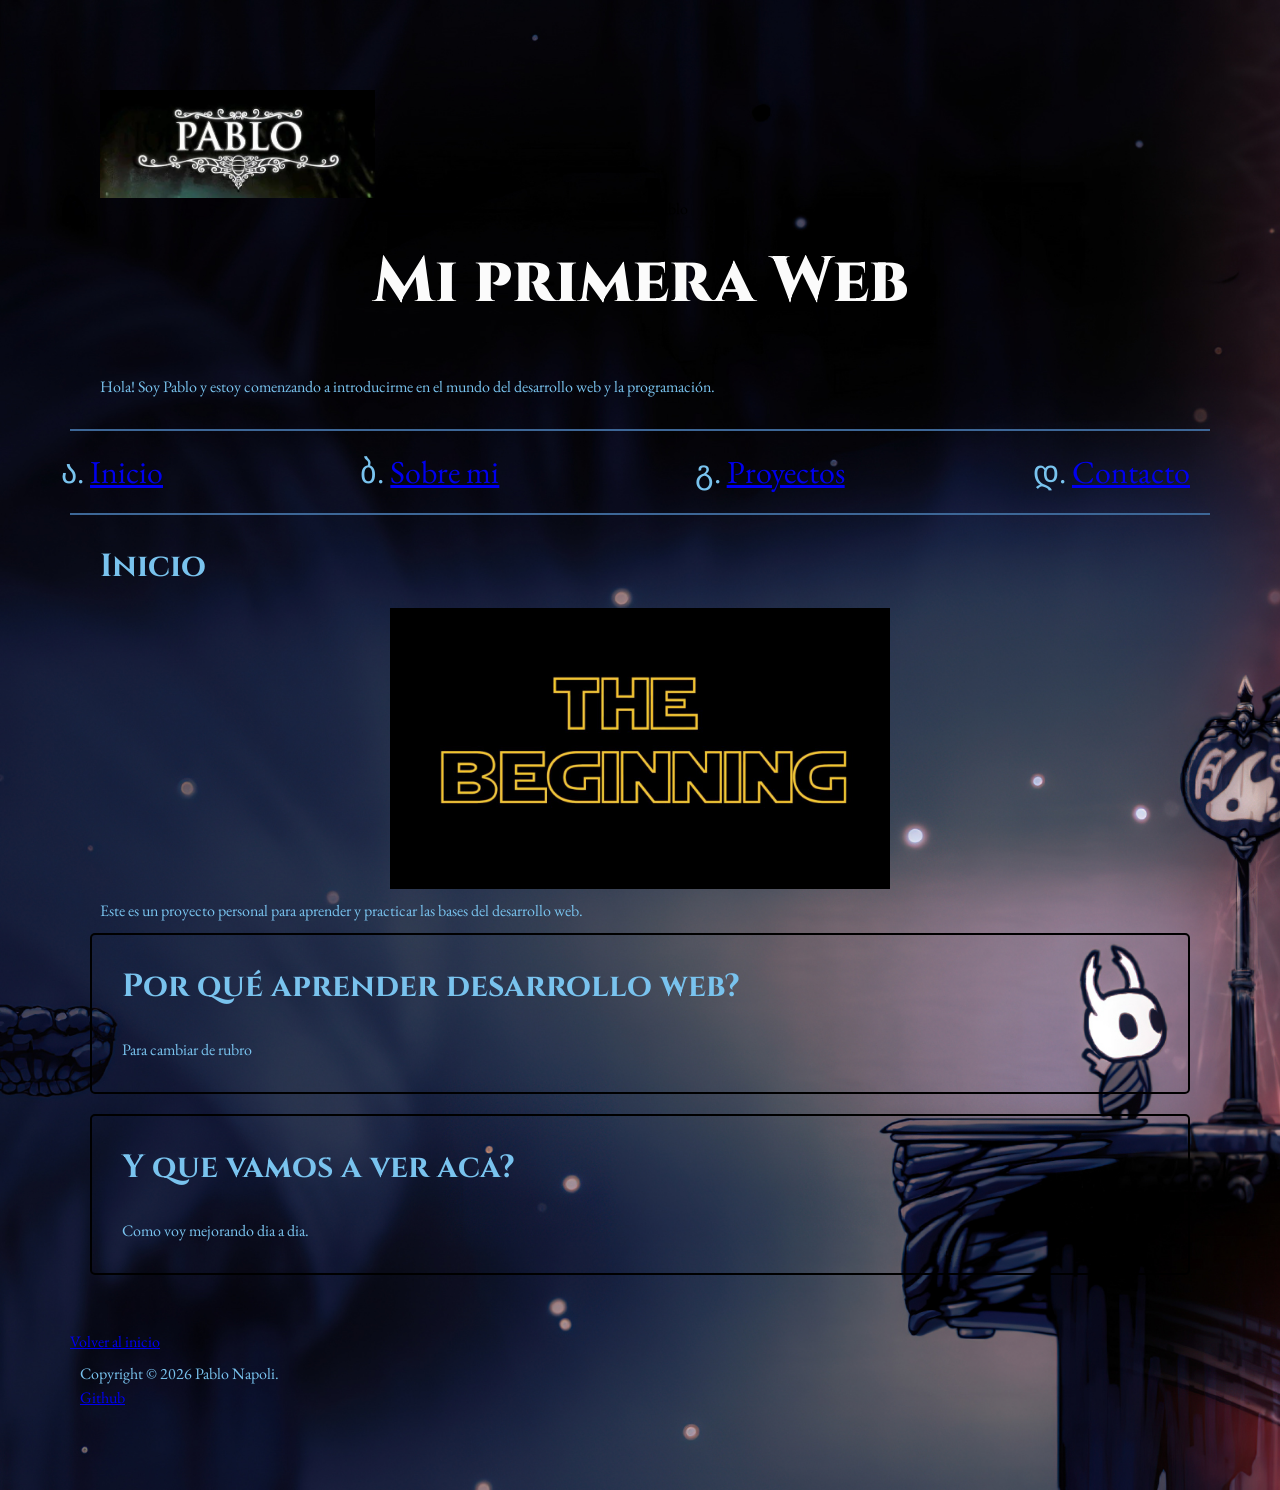
==== pages/inicio.html @ f1b596b9 "Add files via upload" ====
<!DOCTYPE html>
<html lang="es">
    <head>
        <meta charset="UTF-8" />
        <meta name="viewport" content="width=device-width, initial-scale=1.0" />
        <link rel="stylesheet" href="/styles/styles.css"/>
        <title>Pagina Web Clase 1 Pablo Napoli</title>
</head>

    <body class="secondary">    
            <header>
         <figure><img class="banner" src="/assets/img/pablo.jpg" alt="Foto de Pablo">
        <figcaption>Banner de Pablo</figcaption>
    </figure>
     <h1>Mi primera Web</h1>
        <p>Hola! Soy Pablo y estoy comenzando a introducirme en el mundo del desarrollo web y la programación.</p>
        </header>

        <nav class="nav">   
        <ul>
            <li><a href="/pages/inicio.html">Inicio</a></li>
            <li><a href="/pages/sobre-mi.html">Sobre mi</a></li>
            <li><a href="/pages/proyectos.html">Proyectos</a></li>
            <li><a href="/pages/contacto.html">Contacto</a></li>
        </ul>
    </nav>
        <main>
        <section>
            <h2>Inicio</h2>
            <img src="/assets/img/1111.jpg" alt="Imagen de inicio" width="500">
            <p>Este es un proyecto personal para aprender y practicar las bases del desarrollo web.</p>
            <article>
                <h3>Por qué aprender desarrollo web?</h3>
                <p>Para cambiar de rubro</p>
            </article>
            <article>
                <h3>Y que vamos a ver aca?</h3>
                <p>Como voy mejorando dia a dia.</p>
            </article>
        </section>

        <a href="/index.html">Volver al inicio</a>


            <footer>
                <p>Copyright © 2026 Pablo Napoli.<br>
                <a href="https://github.com/pablofn92">Github</a><br></p>
            </footer>

        </main>
    </body>
</html>
---- styles/styles.css ----
@import url('https://fonts.googleapis.com/css2?family=Cinzel:wght@400..900&family=EB+Garamond:ital,wght@0,400..800;1,400..800&family=Roboto+Mono:ital,wght@0,100..700;1,100..700&display=swap');
/*font-family: "Cinzel", serif;;*/

@import url('https://fonts.googleapis.com/css2?family=EB+Garamond:ital,wght@0,400..800;1,400..800&family=Roboto+Mono:ital,wght@0,100..700;1,100..700&display=swap');
/*  font-family: "EB Garamond", serif; */
* {
    
margin: 0;
padding: 0;
}

header {
    
    padding: 20px;
 border-bottom: 2px solid #3d6797;

}


body {
    gap: 20px;
    font-family: "EB Garamond", serif;
    background-color: #0f0f0f;
    margin: 20px;
    padding: 50px;
    
}
.banner {
    width: 25%;
    flex-direction: left;
    display: left;
    align-items: left;  
    justify-content: left;
    margin: 0 10px;
    padding: 0;

}

section    {
    margin-bottom: 1rem;
    padding: 20px;
}

article {
    
    margin-bottom: 20px;
    padding: 20px;
    border: 2px solid #000000;
    border-radius: 5px;

}


figcaption {
text-align: center;
    
}
ul {

    padding: 20px;
    list-style:georgian;
    font-size: 2rem;
    font-family: "EB Garamond", serif;
    color: #79c3ee;
    border-bottom: 2px solid #3d6797;
    display: flex;
    justify-content:space-between;
    
}

h1 {
    padding : 20px;
    font-family: "Cinzel", serif;
    color: #FBFBFB;
    text-align: center; 
    font-size: 4rem;
    font-weight: 800;
    margin-bottom: 20px;
}

h2,h3 {
    font-family: "Cinzel", serif;
    color: #79c3ee;
    font-size: 2rem;
    padding: 10px;
    margin-bottom: 10px;
}

img {
    display: block;
    margin: 0 auto;
    height: auto;
}

p {
    color: #79c3ee;
    line-height: 1.5rem;
    font-size: 1rem;
    padding: 10px;
    
}

.fondo {
    background-image: url(../assets/img/hollow.jpeg);
    background-size: cover;


}
.secondary {
 background-image: url(../assets/img/hollowknight.jpg);
 background-size: cover;

}
.contacto {
    display: flex;
    flex-direction: column;
    align-items: center;
}
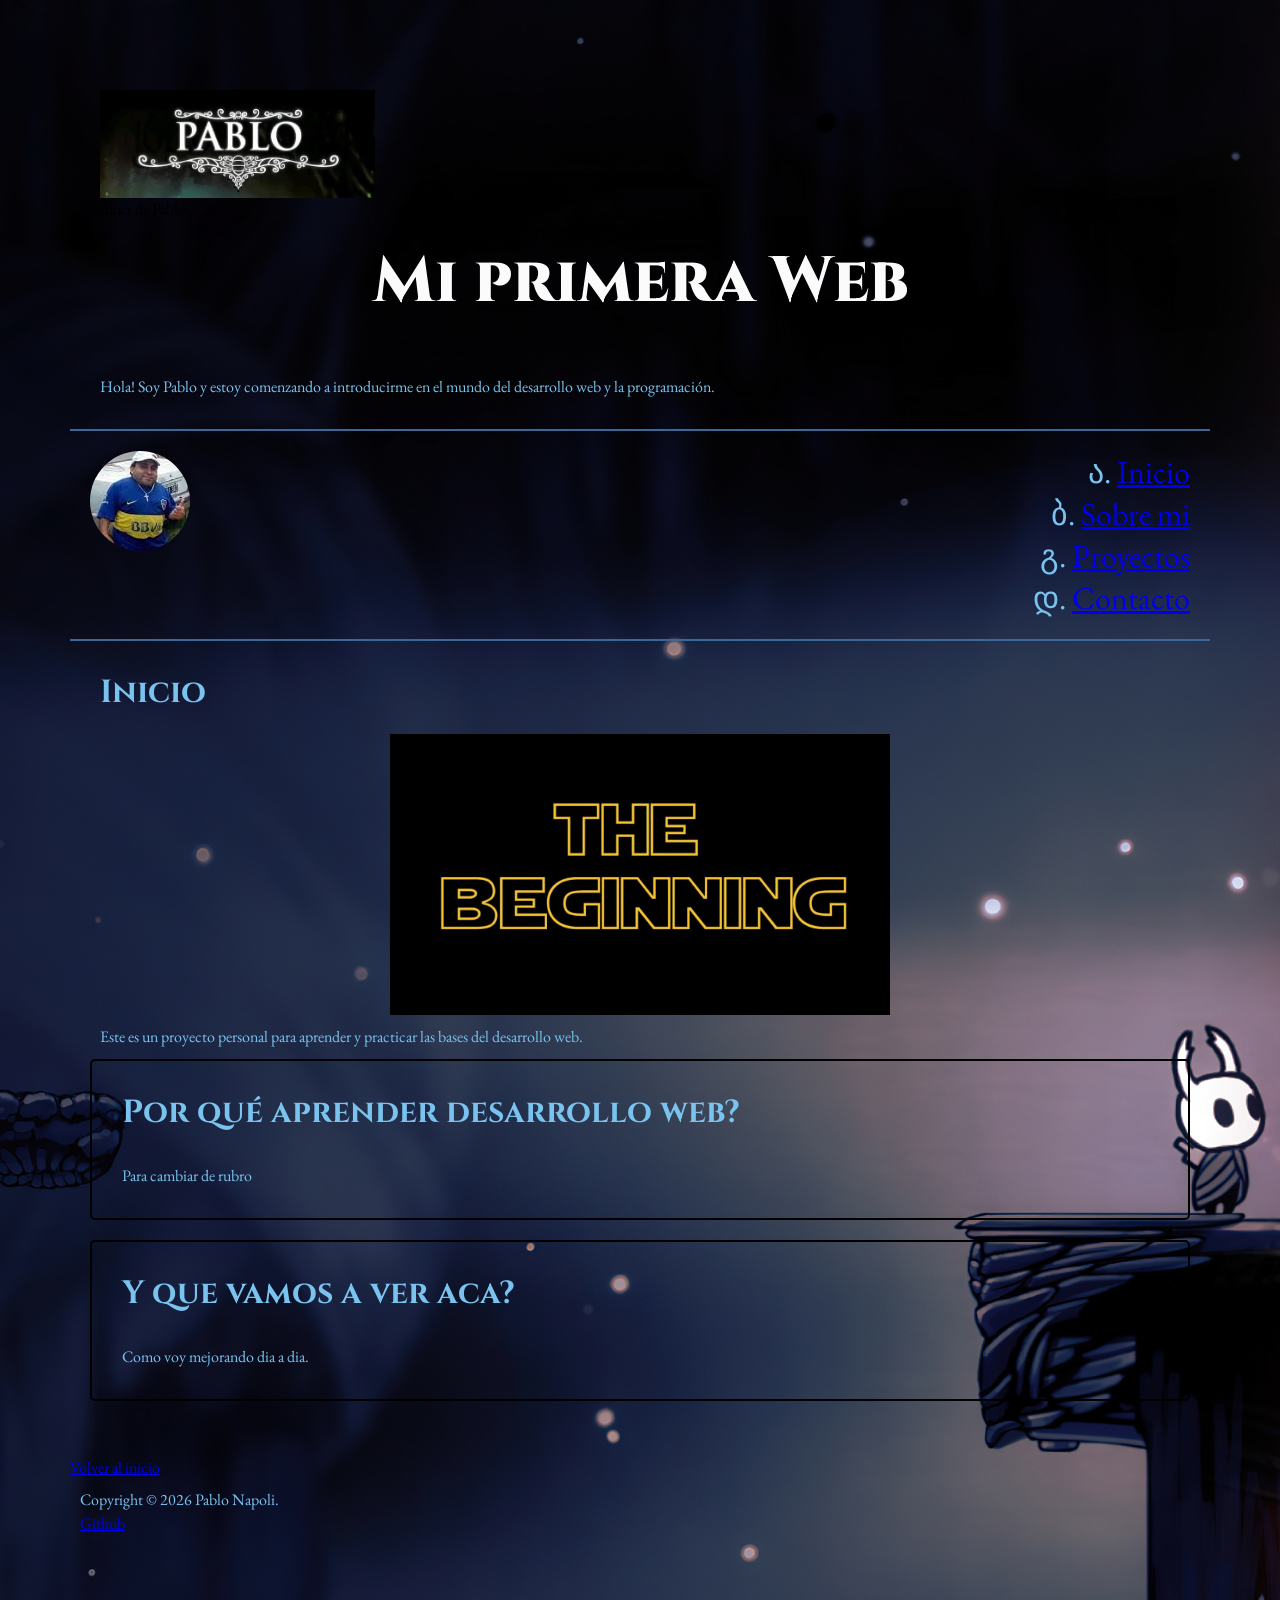
==== commit 588959f4: "Revise inicio.html structure and navigation Updated the navigation bar and added a logo image." ====
--- a/pages/inicio.html
+++ b/pages/inicio.html
@@ -16,7 +16,10 @@
         <p>Hola! Soy Pablo y estoy comenzando a introducirme en el mundo del desarrollo web y la programación.</p>
         </header>
 
-        <nav class="nav">   
+      <nav class="navbar">
+        <div class="logo">
+            <img src="../assets/img/images.jfif" alt="Logo de la pagina">
+        </div>
         <ul>
             <li><a href="/pages/inicio.html">Inicio</a></li>
             <li><a href="/pages/sobre-mi.html">Sobre mi</a></li>
@@ -49,4 +52,4 @@
 
         </main>
     </body>
-</html>+</html>
--- a/styles/styles.css
+++ b/styles/styles.css
@@ -11,7 +11,6 @@
 }
 
 header {
-    
     padding: 20px;
  border-bottom: 2px solid #3d6797;
 
@@ -27,6 +26,7 @@
     
 }
 .banner {
+    display: flex;
     width: 25%;
     flex-direction: left;
     display: left;
@@ -51,23 +51,40 @@
 
 }
 
-
-figcaption {
-text-align: center;
-    
+.logo   {
+    width: 100px;
+    height: 100px;
+    border-radius: 50%;
+    overflow: hidden;
+    margin-right: 20px;
 }
 ul {
-
-    padding: 20px;
+    flex-grow: 1;
+    display: flex;
     list-style:georgian;
+    list-style-position: inside;
     font-size: 2rem;
     font-family: "EB Garamond", serif;
     color: #79c3ee;
+    flex-direction: column;
+    text-align: right;
+
+}
+
+.navbar {
+    
+    display: flex;
+    padding: 20px;
     border-bottom: 2px solid #3d6797;
-    display: flex;
-    justify-content:space-between;
     
 }
+
+figcaption {
+text-align: left;
+    
+}
+
+
 
 h1 {
     padding : 20px;
